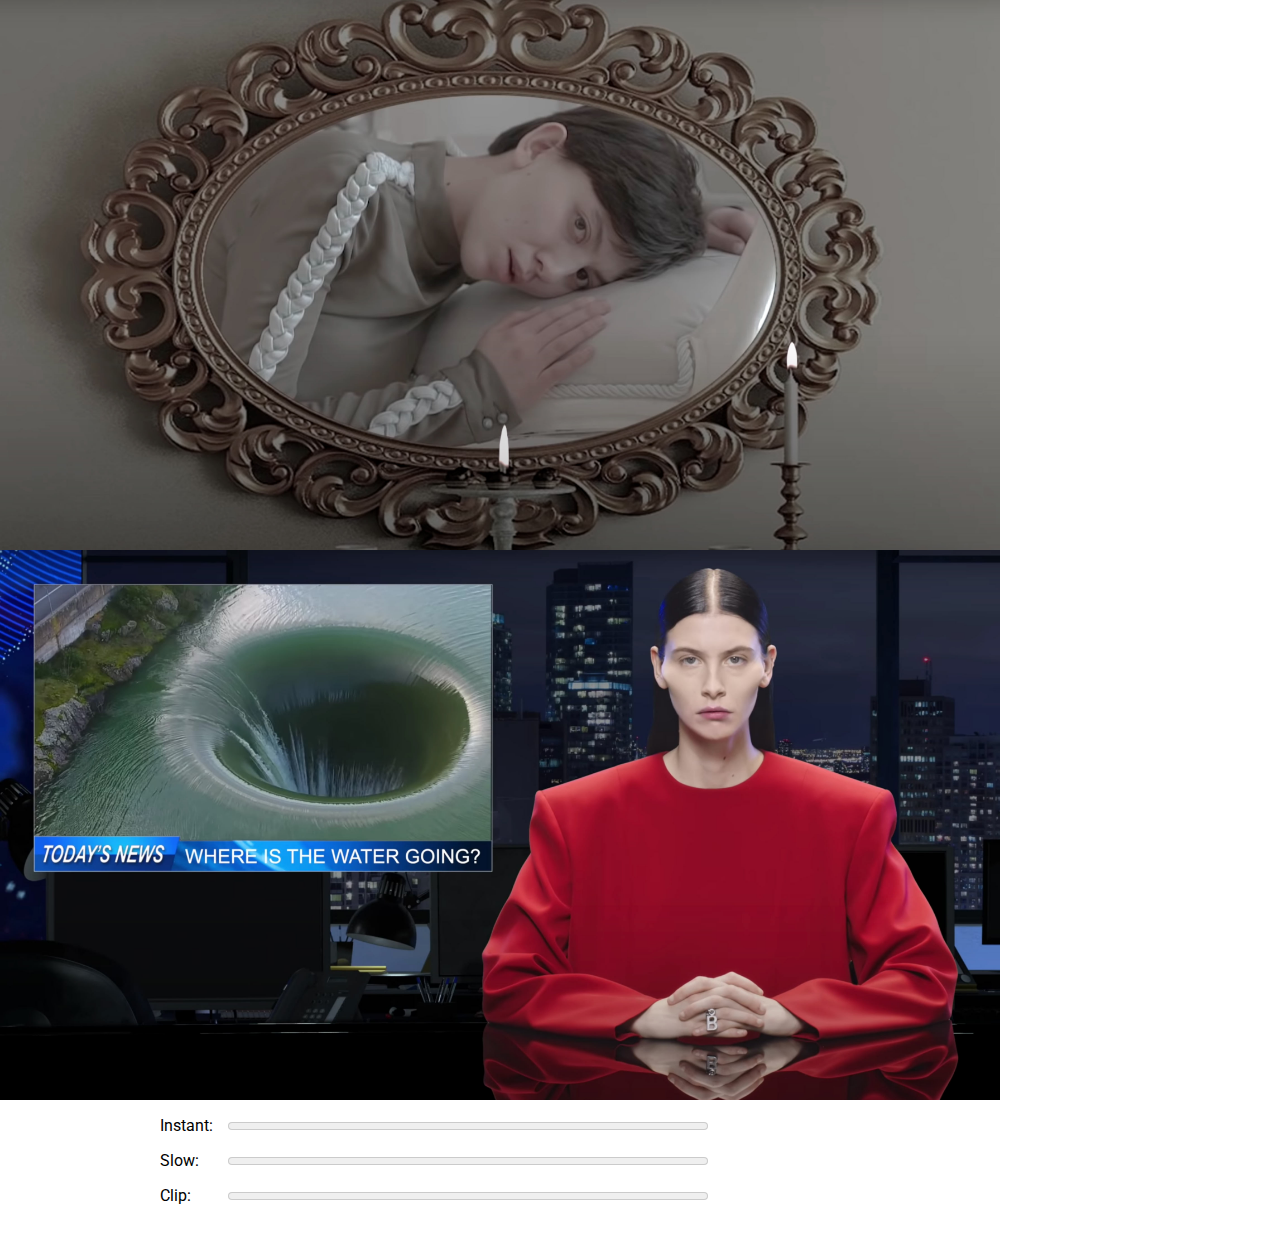
==== index.html @ 3aecfda7 "init" ====
<!DOCTYPE html>
<!--
 *  Copyright (c) 2015 The WebRTC project authors. All Rights Reserved.
 *
 *  Use of this source code is governed by a BSD-style license
 *  that can be found in the LICENSE file in the root of the source
 *  tree.
-->
<html>
<head>

    <meta charset="utf-8">
    <meta name="description" content="WebRTC code samples">
    <meta name="viewport" content="width=device-width, user-scalable=yes, initial-scale=1, maximum-scale=1">
    <meta itemprop="description" content="Client-side WebRTC code samples">
    <meta itemprop="image" content="../../../images/webrtc-icon-192x192.png">
    <meta itemprop="name" content="WebRTC code samples">
    <meta name="mobile-web-app-capable" content="yes">
    <meta id="theme-color" name="theme-color" content="#ffffff">

    <base target="_blank">

    <title>Audio stream volume</title>

    <link rel="icon" sizes="192x192" href="../../../images/webrtc-icon-192x192.png">
    <link href="https://fonts.googleapis.com/css?family=Roboto:300,400,500,700" rel="stylesheet" type="text/css">
    <link rel="stylesheet" href="css/main1.css"/>
    <link rel="stylesheet" href="css/main.css"/>

</head>

<body>


<div class="luci">
    <div class="luci-mouth"></div>
</div>
<div class="balenciaga">
    <div class="balenciaga-mouth"></div>
</div>   
<div id="container">

    <div id="meters">
        <div id="instant">
            <div class="label">Instant:</div>
            <meter high="0.25" max="1" value="0"></meter>
            <div class="value"></div>
        </div>
        <div id="slow">
            <div class="label">Slow:</div>
            <meter high="0.25" max="1" value="0"></meter>
            <div class="value"></div>
        </div>
        <div id="clip">
            <div class="label">Clip:</div>
            <meter max="1" value="0"></meter>
            <div class="value"></div>
        </div>
    </div>
</div>


<script src="https://webrtc.github.io/adapter/adapter-latest.js"></script>
<script src="js/soundmeter.js"></script>
<script src="js/main.js" async></script>
</body>
</html>
---- css/main1.css ----
/*
 *  Copyright (c) 2015 The WebRTC project authors. All Rights Reserved.
 *
 *  Use of this source code is governed by a BSD-style license
 *  that can be found in the LICENSE file in the root of the source
 *  tree.
 */
.hidden {
  display: none;
}

.highlight {
  background-color: #eee;
  font-size: 1.2em;
  margin: 0 0 30px 0;
  padding: 0.2em 1.5em;
}

.warning {
  color: red;
  font-weight: 400;
}

@media screen and (min-width: 1000px) {
  /* hack! to detect non-touch devices */
  div#links a {
    line-height: 0.8em;
  }
}

audio {
  max-width: 100%;
}

body {
  font-family: 'Roboto', sans-serif;
  font-weight: 300;
  margin: 0;
  padding: 1em;
  word-break: break-word;
}

button {
  background-color: #d84a38;
  border: none;
  border-radius: 2px;
  color: white;
  font-family: 'Roboto', sans-serif;
  font-size: 0.8em;
  margin: 0 0 1em 0;
  padding: 0.5em 0.7em 0.6em 0.7em;
}

button:active {
  background-color: #cf402f;
}

button:hover {
  background-color: #cf402f;
}

button[disabled] {
  color: #ccc;
}

button[disabled]:hover {
  background-color: #d84a38;
}

canvas {
  background-color: #ccc;
  max-width: 100%;
  width: 100%;
}

code {
  font-family: 'Roboto', sans-serif;
  font-weight: 400;
}

div#container {
  margin: 0 auto 0 auto;
  max-width: 60em;
  padding: 1em 1.5em 1.3em 1.5em;
}

div#links {
  padding: 0.5em 0 0 0;
}

h1 {
  border-bottom: 1px solid #ccc;
  font-family: 'Roboto', sans-serif;
  font-weight: 500;
  margin: 0 0 0.8em 0;
  padding: 0 0 0.2em 0;
}

h2 {
  color: #444;
  font-weight: 500;
}

h3 {
  border-top: 1px solid #eee;
  color: #666;
  font-weight: 500;
  margin: 10px 0 10px 0;
  white-space: nowrap;
}

li {
  margin: 0 0 0.4em 0;
}

html {
  /* avoid annoying page width change
  when moving from the home page */
  overflow-y: scroll;
}

img {
  border: none;
  max-width: 100%;
}

input[type=radio] {
  position: relative;
  top: -1px;
}

p {
  color: #444;
  font-weight: 300;
}

p#data {
  border-top: 1px dotted #666;
  font-family: Courier New, monospace;
  line-height: 1.3em;
  max-height: 1000px;
  overflow-y: auto;
  padding: 1em 0 0 0;
}

p.borderBelow {
  border-bottom: 1px solid #aaa;
  padding: 0 0 20px 0;
}

section p:last-of-type {
  margin: 0;
}

section {
  border-bottom: 1px solid #eee;
  margin: 0 0 30px 0;
  padding: 0 0 20px 0;
}

section:last-of-type {
  border-bottom: none;
  padding: 0 0 1em 0;
}

select {
  margin: 0 1em 1em 0;
  position: relative;
  top: -1px;
}

h1 span {
  white-space: nowrap;
}

a {
  color: #6fa8dc;
  font-weight: 300;
  text-decoration: none;
}

h1 a {
  font-weight: 300;
  margin: 0 10px 0 0;
  white-space: nowrap;
}

a:hover {
  color: #3d85c6;
  text-decoration: underline;
}

a#viewSource {
  display: block;
  margin: 1.3em 0 0 0;
  border-top: 1px solid #999;
  padding: 1em 0 0 0;
}

div#errorMsg p {
  color: #F00;
}

div#links a {
  display: block;
  line-height: 1.3em;
  margin: 0 0 1.5em 0;
}

div.outputSelector {
  margin: -1.3em 0 2em 0;
}

p.description {
  margin: 0 0 0.5em 0;
}

strong {
  font-weight: 500;
}

textarea {
  resize: none;
  font-family: 'Roboto', sans-serif;
}

video {
  background: #222;
  margin: 0 0 20px 0;
  --width: 100%;
  width: var(--width);
  height: calc(var(--width) * 0.75);
}

ul {
  margin: 0 0 0.5em 0;
}

@media screen and (max-width: 650px) {
  .highlight {
    font-size: 1em;
    margin: 0 0 20px 0;
    padding: 0.2em 1em;
  }

  h1 {
    font-size: 24px;
  }
}

@media screen and (max-width: 550px) {
  button:active {
    background-color: darkRed;
  }

  h1 {
    font-size: 22px;
  }
}

@media screen and (max-width: 450px) {
  h1 {
    font-size: 20px;
  }
}
---- css/main.css ----
html, body {
  padding: 0;
  margin: 0;
}


div#meters > div {
  margin: 0 0 1em 0;
}

div#meters div.label {
  display: inline-block;
  font-weight: 400;
  margin: 0 0.5em 0 0;
  width: 3.5em;
}

div#meters div.value {
  display: inline-block;
}

meter {
  width: 50%;
}

meter#clip {
  color: #db4437;
}

meter#slow {
  color: #f4b400;
}

meter#instant {
  color: #0f9d58;
}


.luci {
  width: 1000px;
  height: 550px;
  background: url(../images/luci.jpg) 50% no-repeat;
  background-size: cover;
  position: relative;
}

.luci-mouth {
  left: 418px;
  top: 189px;
  width: 144px;
  height: 126px;
  position: absolute;
  background-position: 50%;
  background-size: cover;
  background-repeat: no-repeat;
}

.balenciaga {
  width: 1000px;
  height: 550px;
  background: url(../images/balenciaga/balenciaga.jpg) 50% 0 no-repeat;
  background-size: cover;
  position: relative;
}

.balenciaga-mouth {
  left: 677px;
  top: 134px;
  width: 72px;
  height: 72px;
  position: absolute;
  background-position: 50%;
  background-size: cover;
  background-repeat: no-repeat;
}


#container {
}
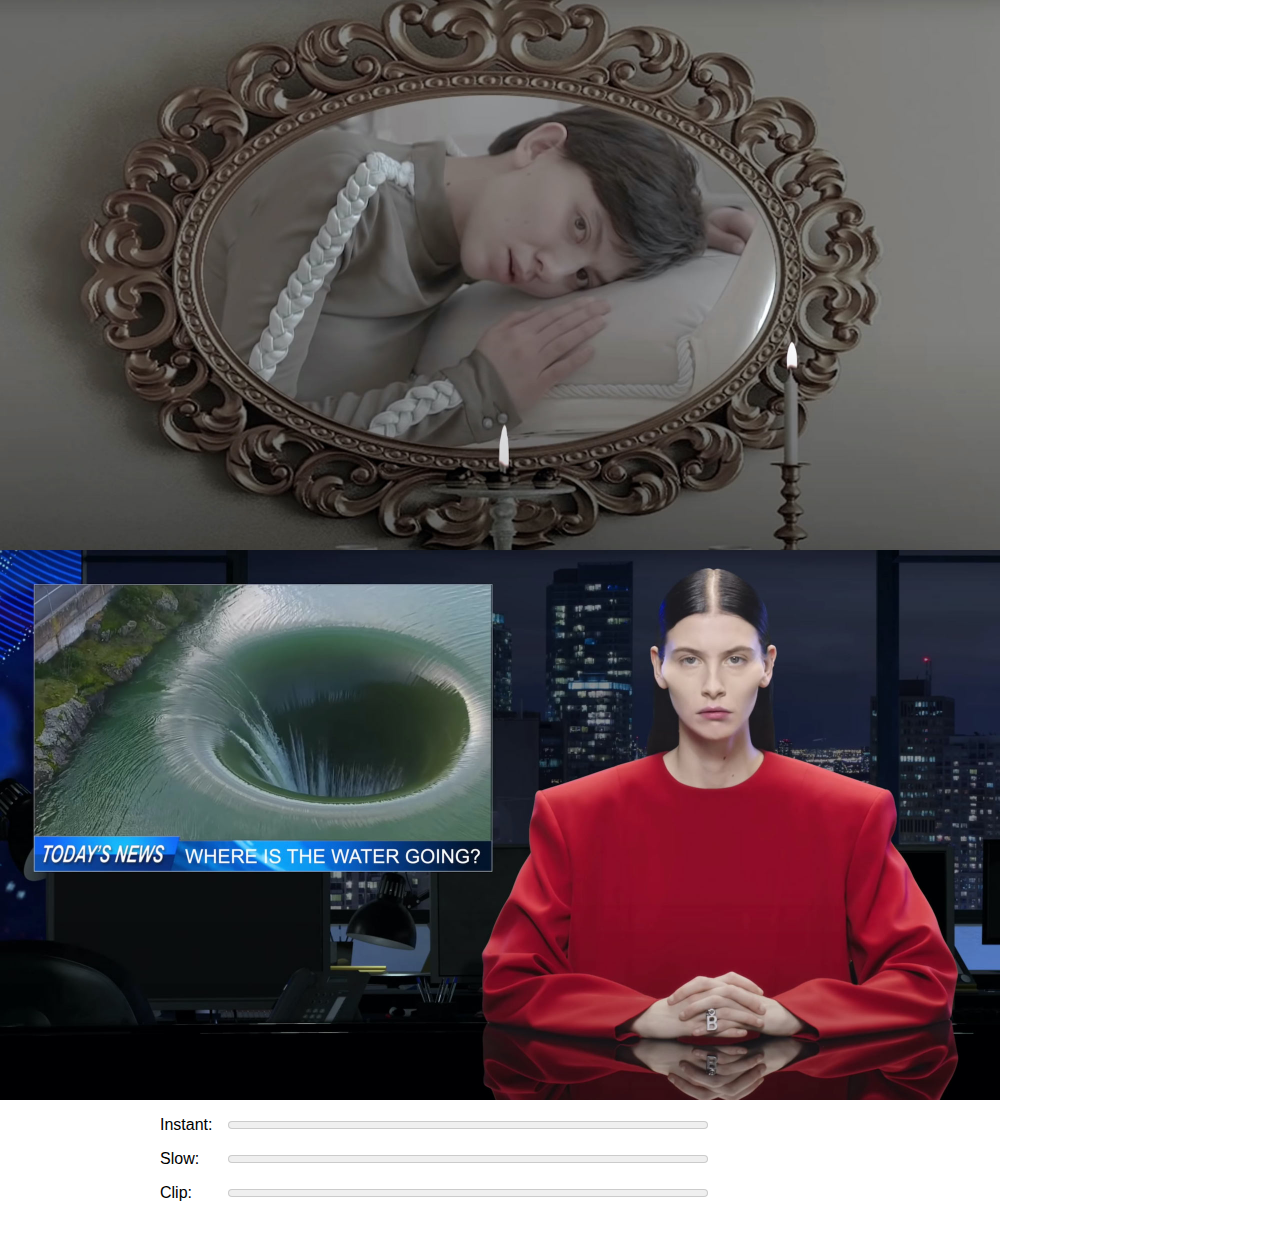
==== commit 9fed50fc: "changes" ====
--- a/index.html
+++ b/index.html
@@ -1,37 +1,14 @@
 <!DOCTYPE html>
-<!--
- *  Copyright (c) 2015 The WebRTC project authors. All Rights Reserved.
- *
- *  Use of this source code is governed by a BSD-style license
- *  that can be found in the LICENSE file in the root of the source
- *  tree.
--->
 <html>
 <head>
-
     <meta charset="utf-8">
     <meta name="description" content="WebRTC code samples">
     <meta name="viewport" content="width=device-width, user-scalable=yes, initial-scale=1, maximum-scale=1">
-    <meta itemprop="description" content="Client-side WebRTC code samples">
-    <meta itemprop="image" content="../../../images/webrtc-icon-192x192.png">
-    <meta itemprop="name" content="WebRTC code samples">
-    <meta name="mobile-web-app-capable" content="yes">
-    <meta id="theme-color" name="theme-color" content="#ffffff">
-
-    <base target="_blank">
-
     <title>Audio stream volume</title>
-
-    <link rel="icon" sizes="192x192" href="../../../images/webrtc-icon-192x192.png">
-    <link href="https://fonts.googleapis.com/css?family=Roboto:300,400,500,700" rel="stylesheet" type="text/css">
-    <link rel="stylesheet" href="css/main1.css"/>
-    <link rel="stylesheet" href="css/main.css"/>
-
+    <link rel="stylesheet" href="css/main1.css?v=1"/>
+    <link rel="stylesheet" href="css/main.css?v=1"/>
 </head>
-
 <body>
-
-
 <div class="luci">
     <div class="luci-mouth"></div>
 </div>
@@ -58,8 +35,6 @@
         </div>
     </div>
 </div>
-
-
 <script src="https://webrtc.github.io/adapter/adapter-latest.js"></script>
 <script src="js/soundmeter.js"></script>
 <script src="js/main.js" async></script>
--- a/css/main.css
+++ b/css/main.css
@@ -64,7 +64,7 @@
 }
 
 .balenciaga-mouth {
-  left: 677px;
+  left: 676px;
   top: 134px;
   width: 72px;
   height: 72px;
